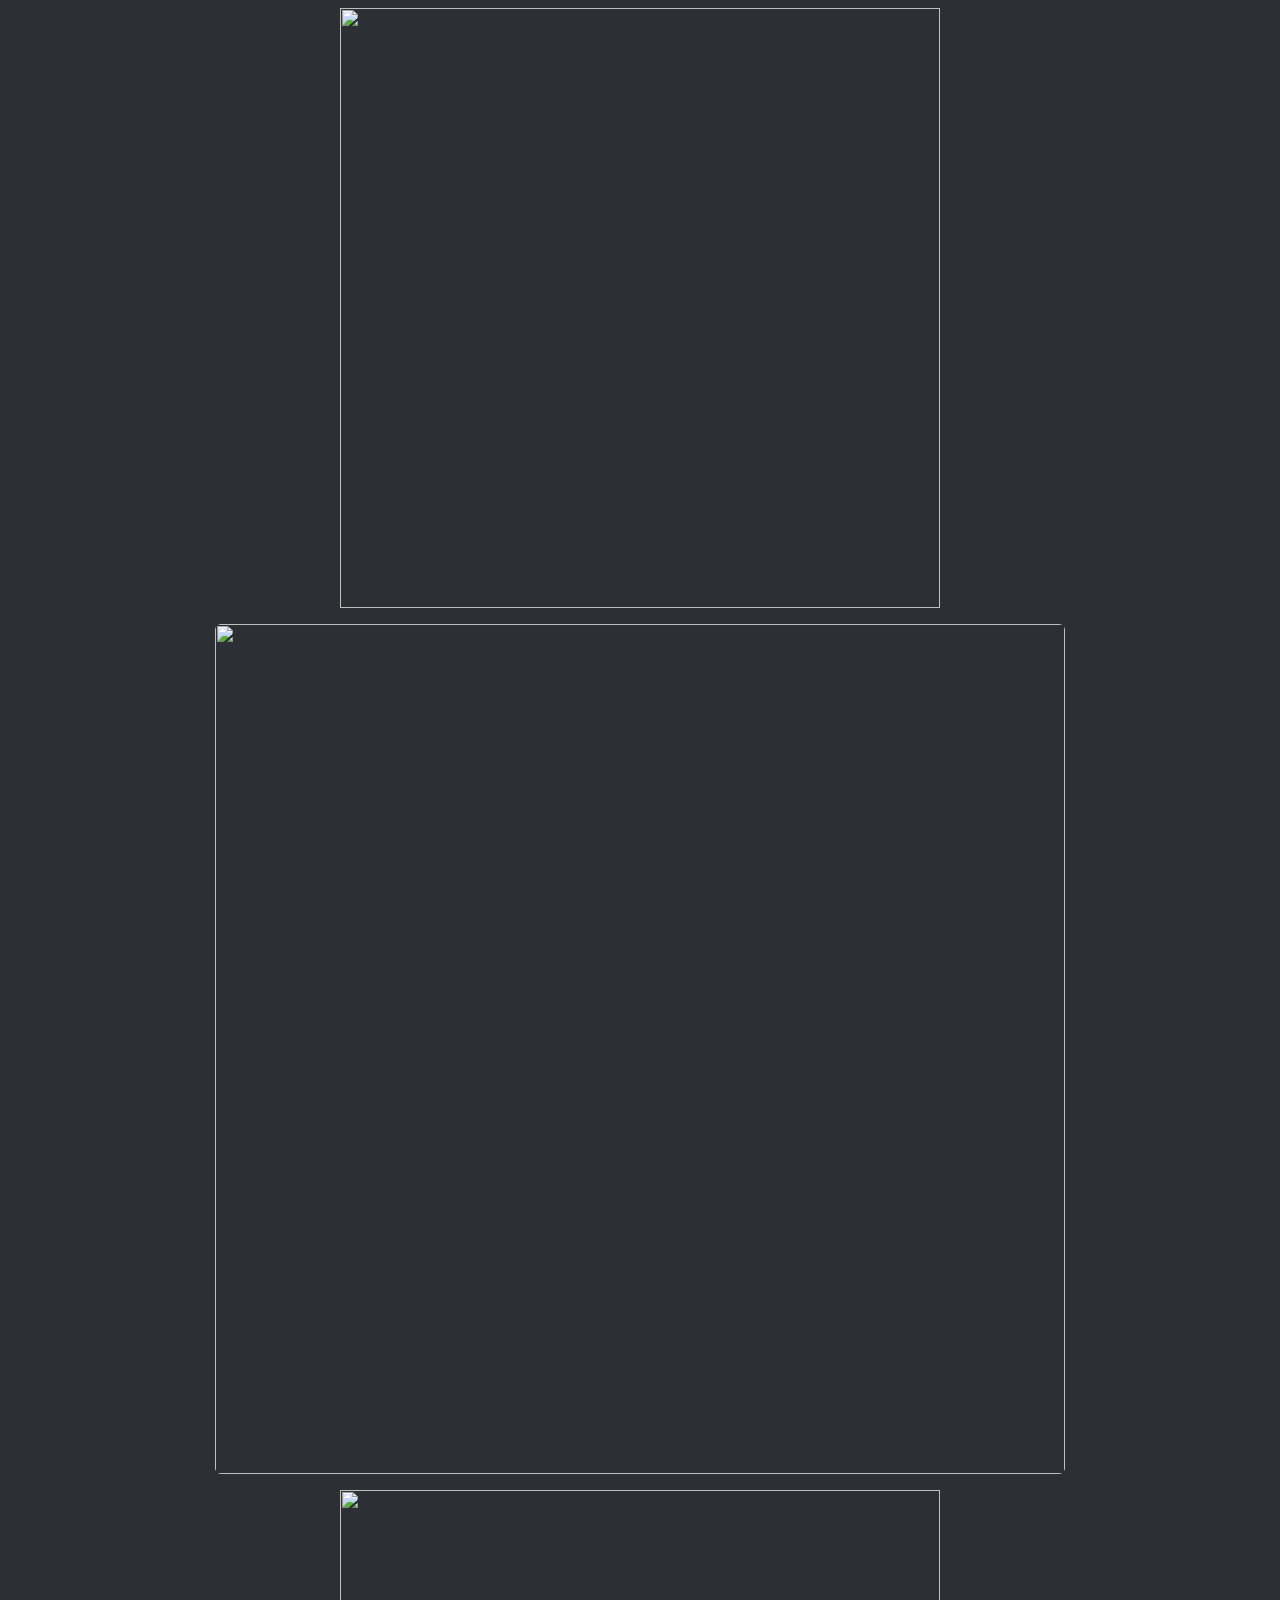
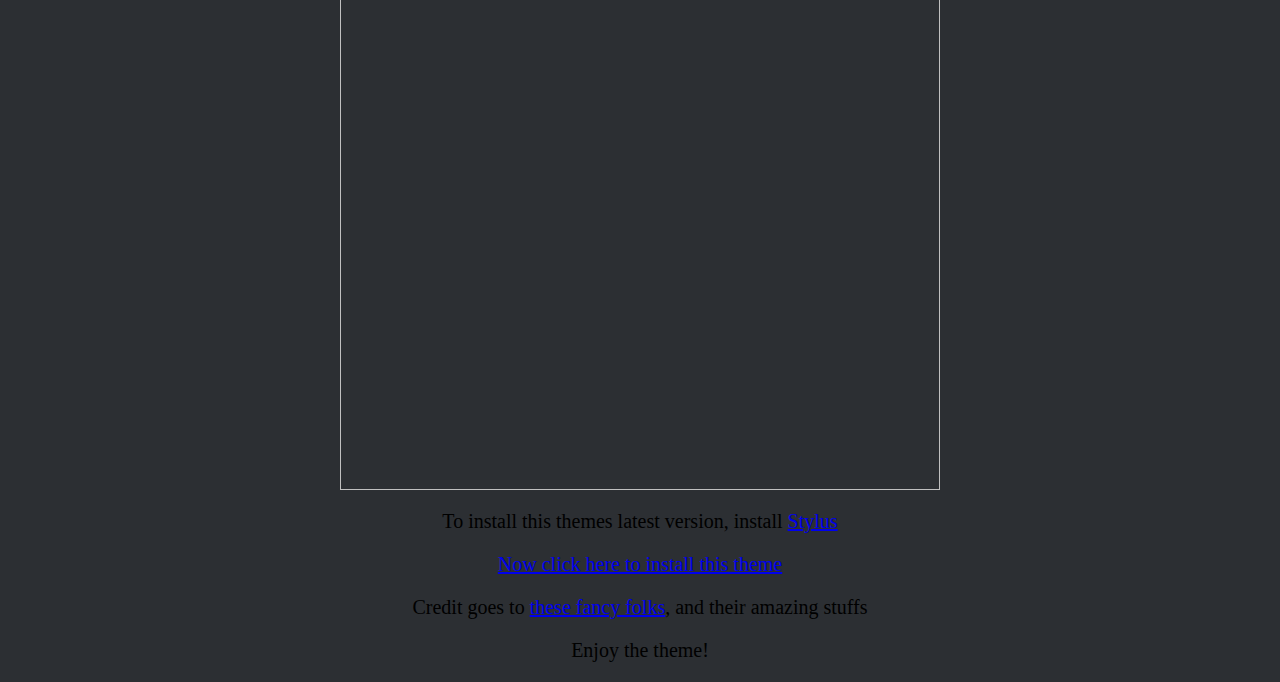
==== index.html @ 46d30c33 "Update index.html" ====
<html>
<head>
<title>Discord Gradient Theme</title>
<link rel="icon" type="image/ico" href="favicon.ico">
<link rel="stylesheet" href="https://kckarnige.github.io/DC-Gradient-Theme/main.css">
<style>
html {
    background: #2C2F33;
}
</style>
</head>
<body>
<p align="center"><a href="https://kckarnige.github.io/DC-Gradient-Theme"><img width="600" src="https://kckarnige.github.io/DC-Gradient-Theme/banner.png"></a></p>

<p align="center"><img class="preview" width="850" style="border-radius: 6px;" src="https://kckarnige.github.io/DC-Gradient-Theme/previewimg.png"></p>

<p align="center"><img width="600" src="https://kckarnige.github.io/DC-Gradient-Theme/install-head.png"></p>
<p align="center" style="font-size: 20px;">To install this themes latest version, install <a class="link" href="https://chrome.google.com/webstore/detail/stylus/clngdbkpkpeebahjckkjfobafhncgmne/related">Stylus</a></p>
<p align="center" style="font-size: 20px"><a class="link" href="https://kckarnige.github.io/DC-Gradient-Theme/index.user.css" target="_blank" rel="noopener noreferrer">Now click here to install this theme</a></p>
<p align="center" style="font-size: 20px;">Credit goes to <a class="link" href="https://github.com/kckarnige/DC-Gradient-Theme/blob/main/CREDITS.md">these fancy folks</a>, and their amazing stuffs</p>

<p align="center" style="font-size: 20px;">Enjoy the theme!</p>

</body>
</html>
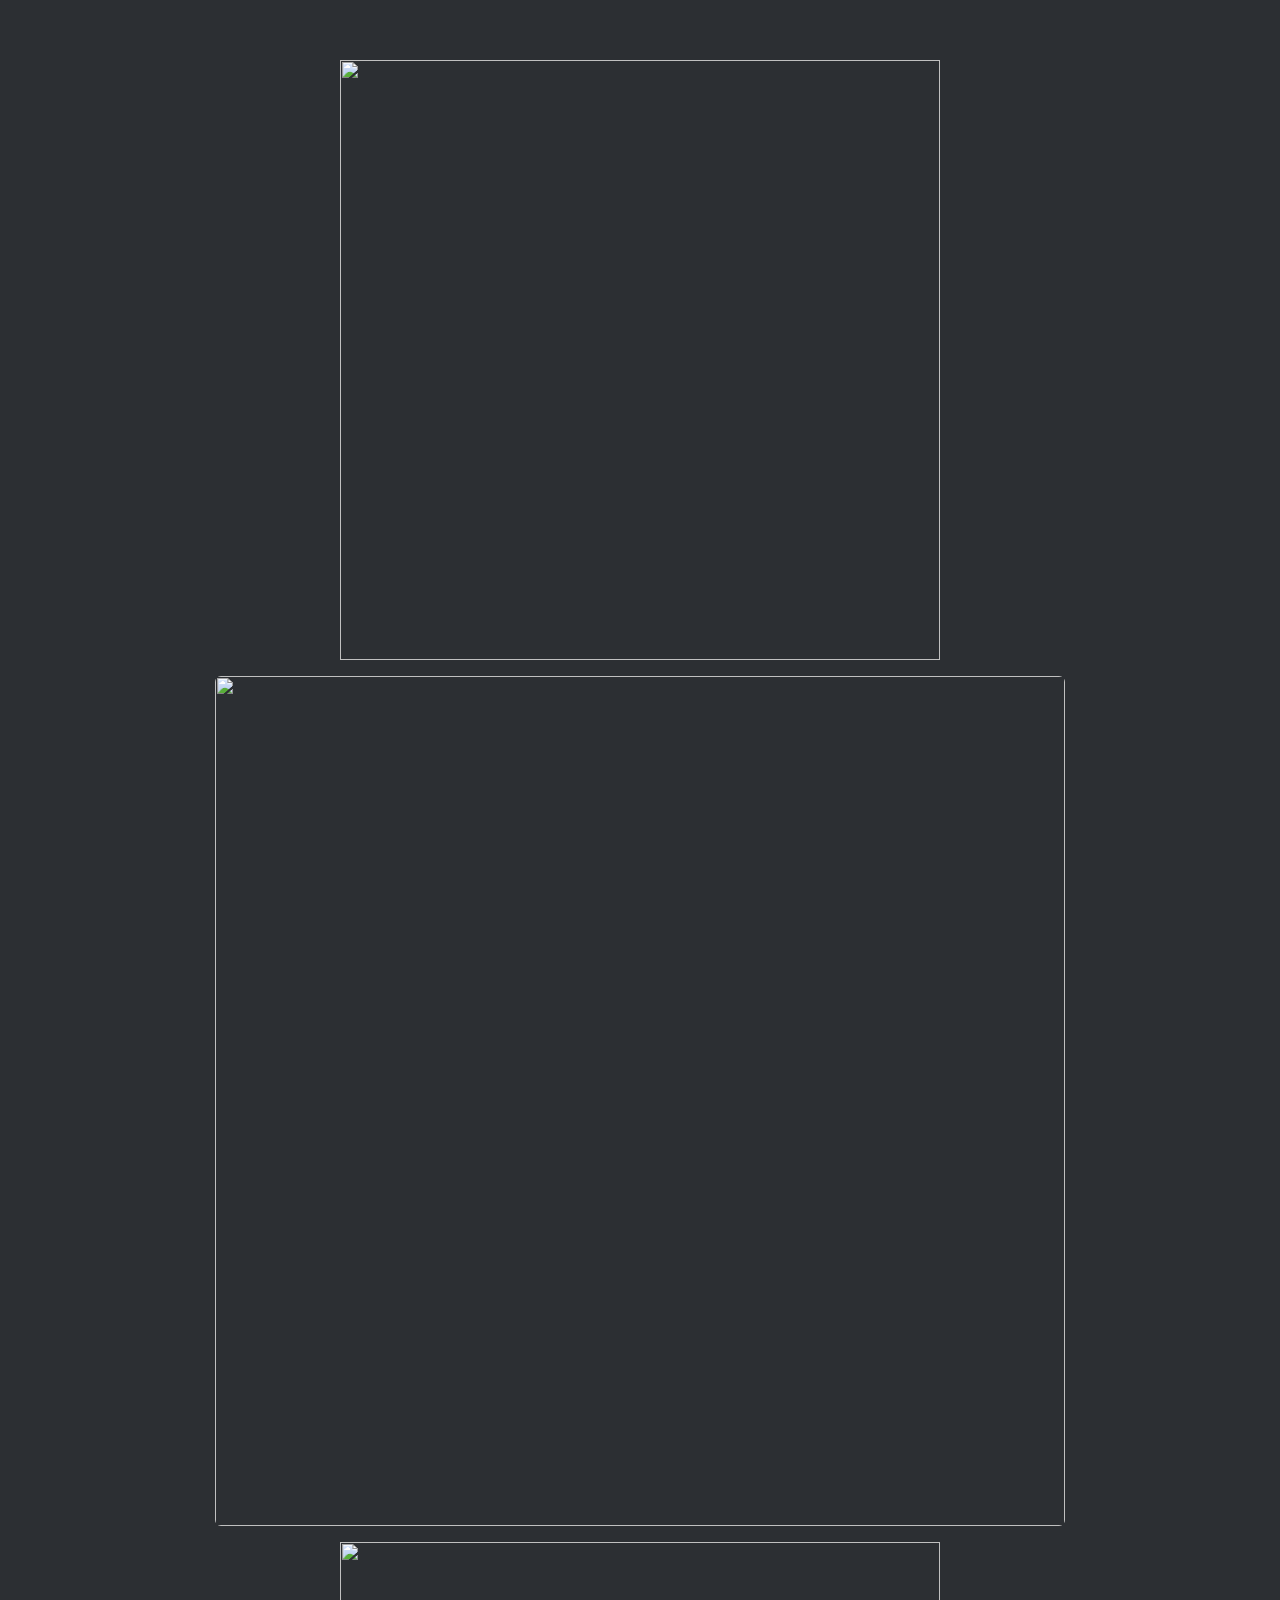
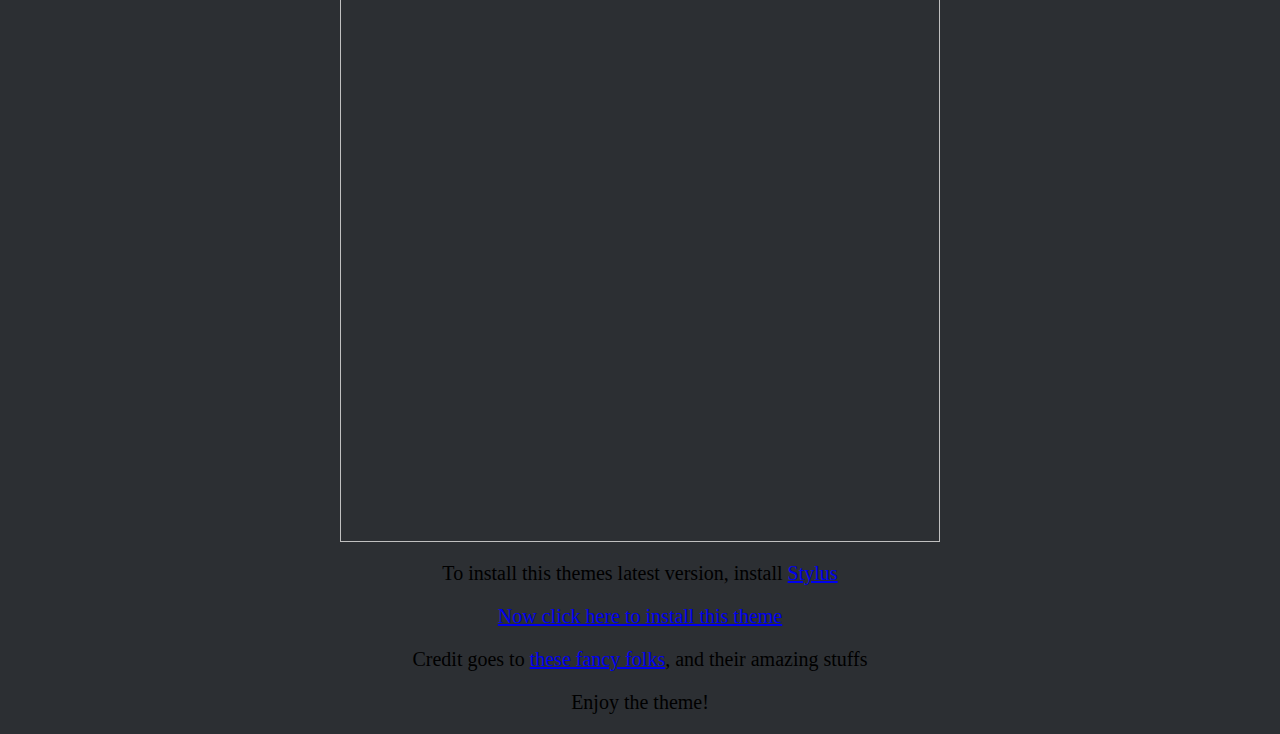
==== commit 25aa4720: "Update index.html" ====
--- a/index.html
+++ b/index.html
@@ -10,6 +10,7 @@
 </style>
 </head>
 <body>
+<br><br>
 <p align="center"><a href="https://kckarnige.github.io/DC-Gradient-Theme"><img width="600" src="https://kckarnige.github.io/DC-Gradient-Theme/banner.png"></a></p>
 
 <p align="center"><img class="preview" width="850" style="border-radius: 6px;" src="https://kckarnige.github.io/DC-Gradient-Theme/previewimg.png"></p>
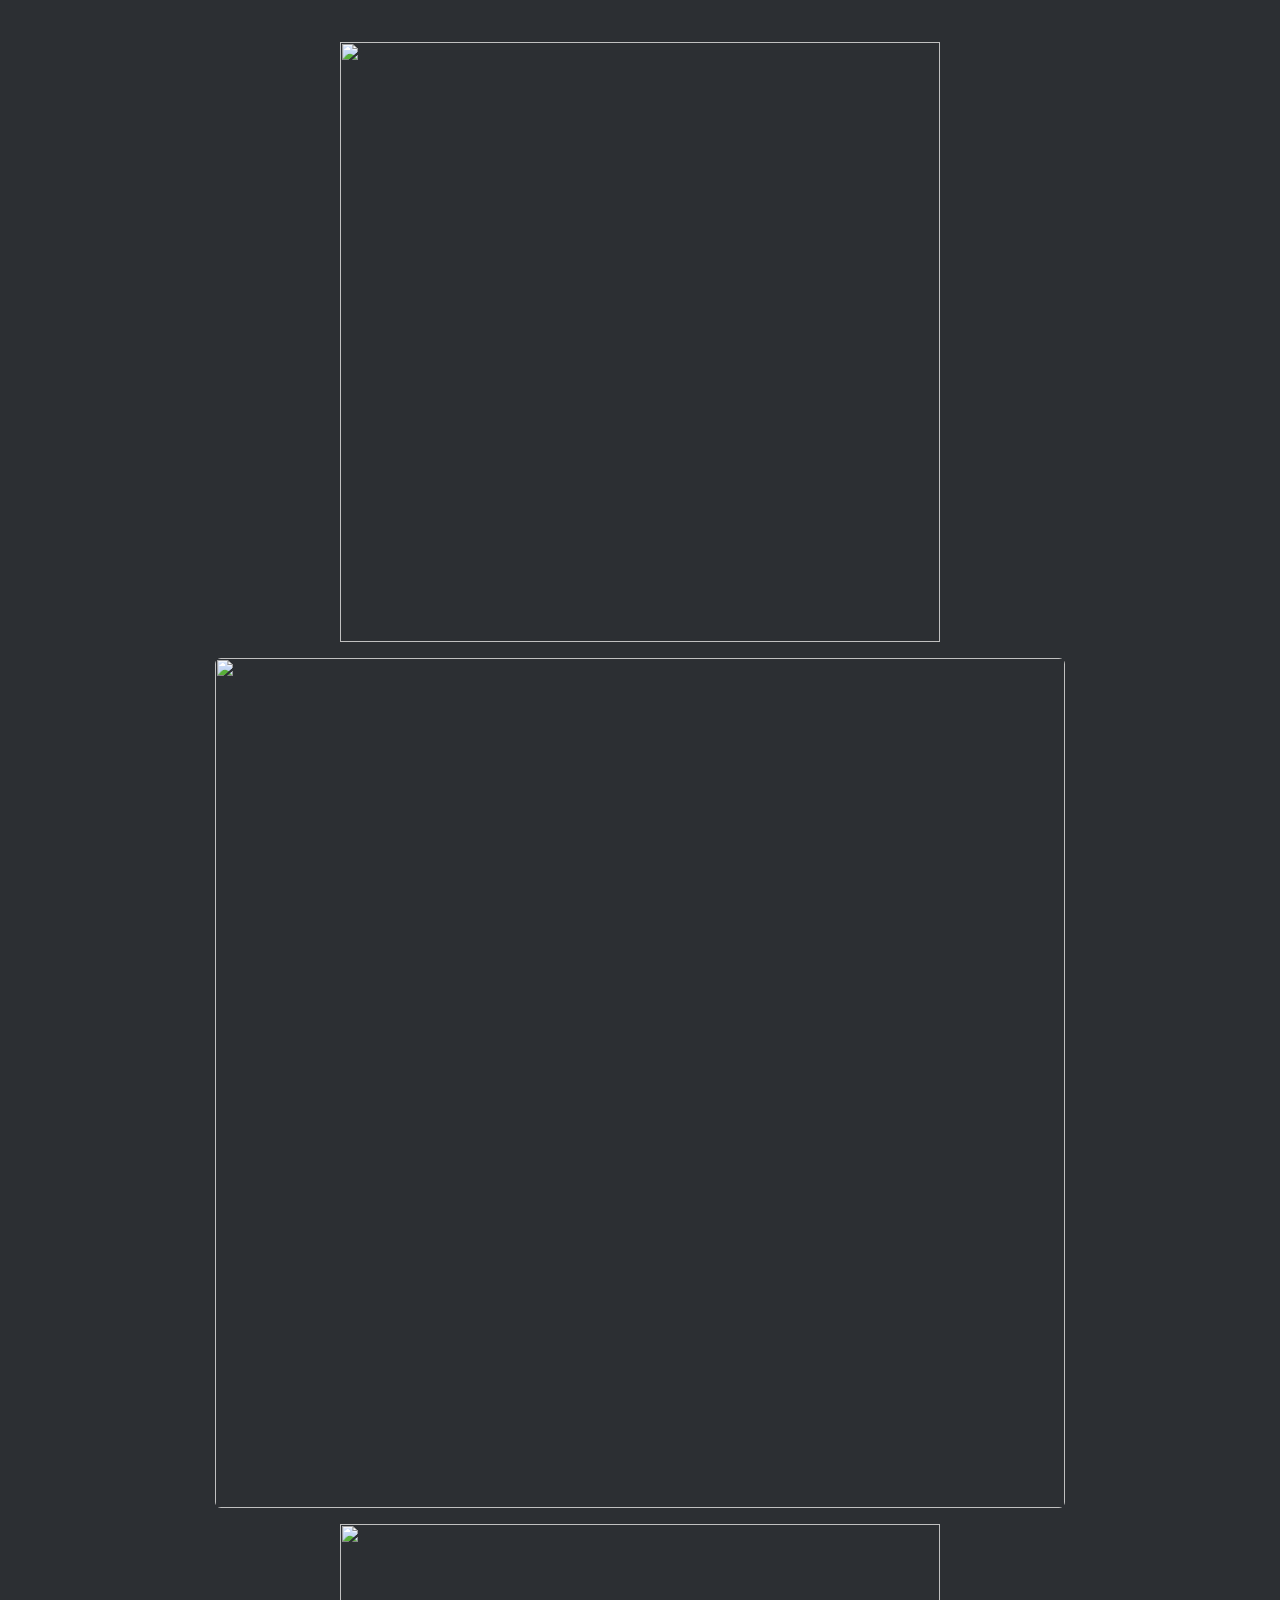
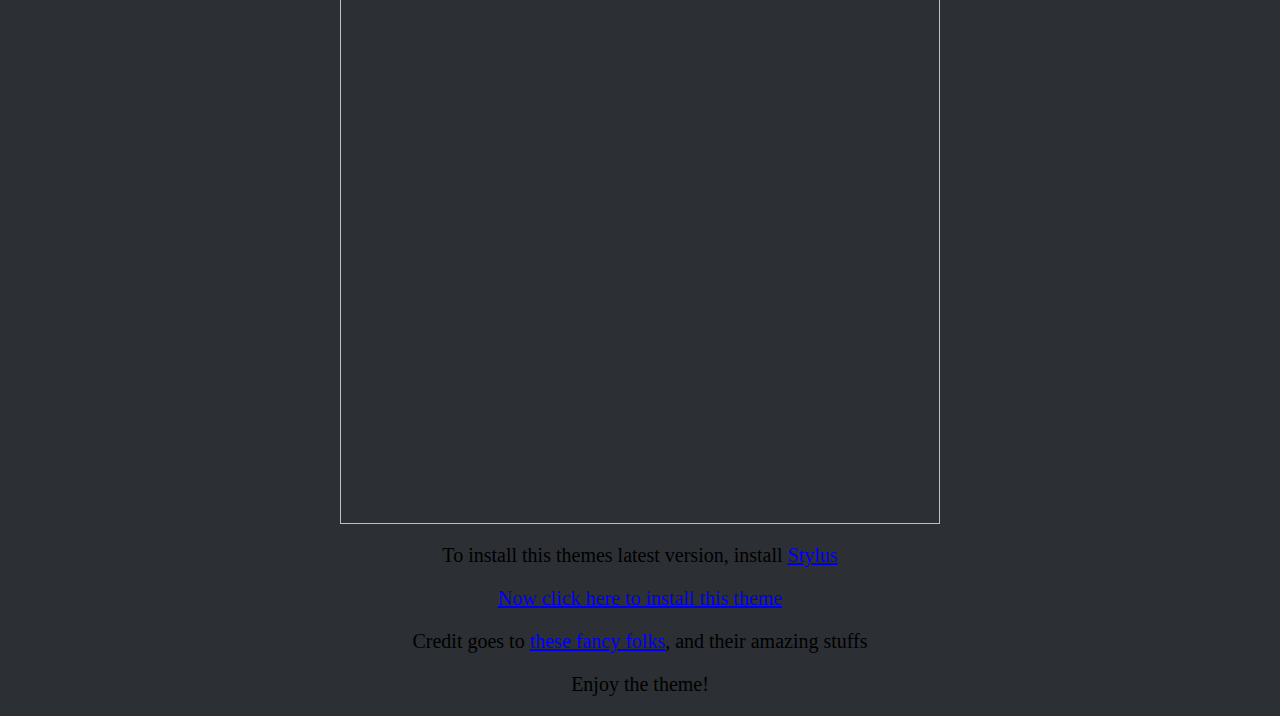
==== commit fe421c90: "Update index.html" ====
--- a/index.html
+++ b/index.html
@@ -10,10 +10,10 @@
 </style>
 </head>
 <body>
-<br><br>
+<br>
 <p align="center"><a href="https://kckarnige.github.io/DC-Gradient-Theme"><img width="600" src="https://kckarnige.github.io/DC-Gradient-Theme/banner.png"></a></p>
 
-<p align="center"><img class="preview" width="850" style="border-radius: 6px;" src="https://kckarnige.github.io/DC-Gradient-Theme/previewimg.png"></p>
+<p align="center"><a href"https://kckarnige.github.io/DC-Gradient-Theme/previewimg.png" title="Click to view image"><img width="850" style="border-radius: 6px;" src="https://kckarnige.github.io/DC-Gradient-Theme/previewimg.png"></a></p>
 
 <p align="center"><img width="600" src="https://kckarnige.github.io/DC-Gradient-Theme/install-head.png"></p>
 <p align="center" style="font-size: 20px;">To install this themes latest version, install <a class="link" href="https://chrome.google.com/webstore/detail/stylus/clngdbkpkpeebahjckkjfobafhncgmne/related">Stylus</a></p>
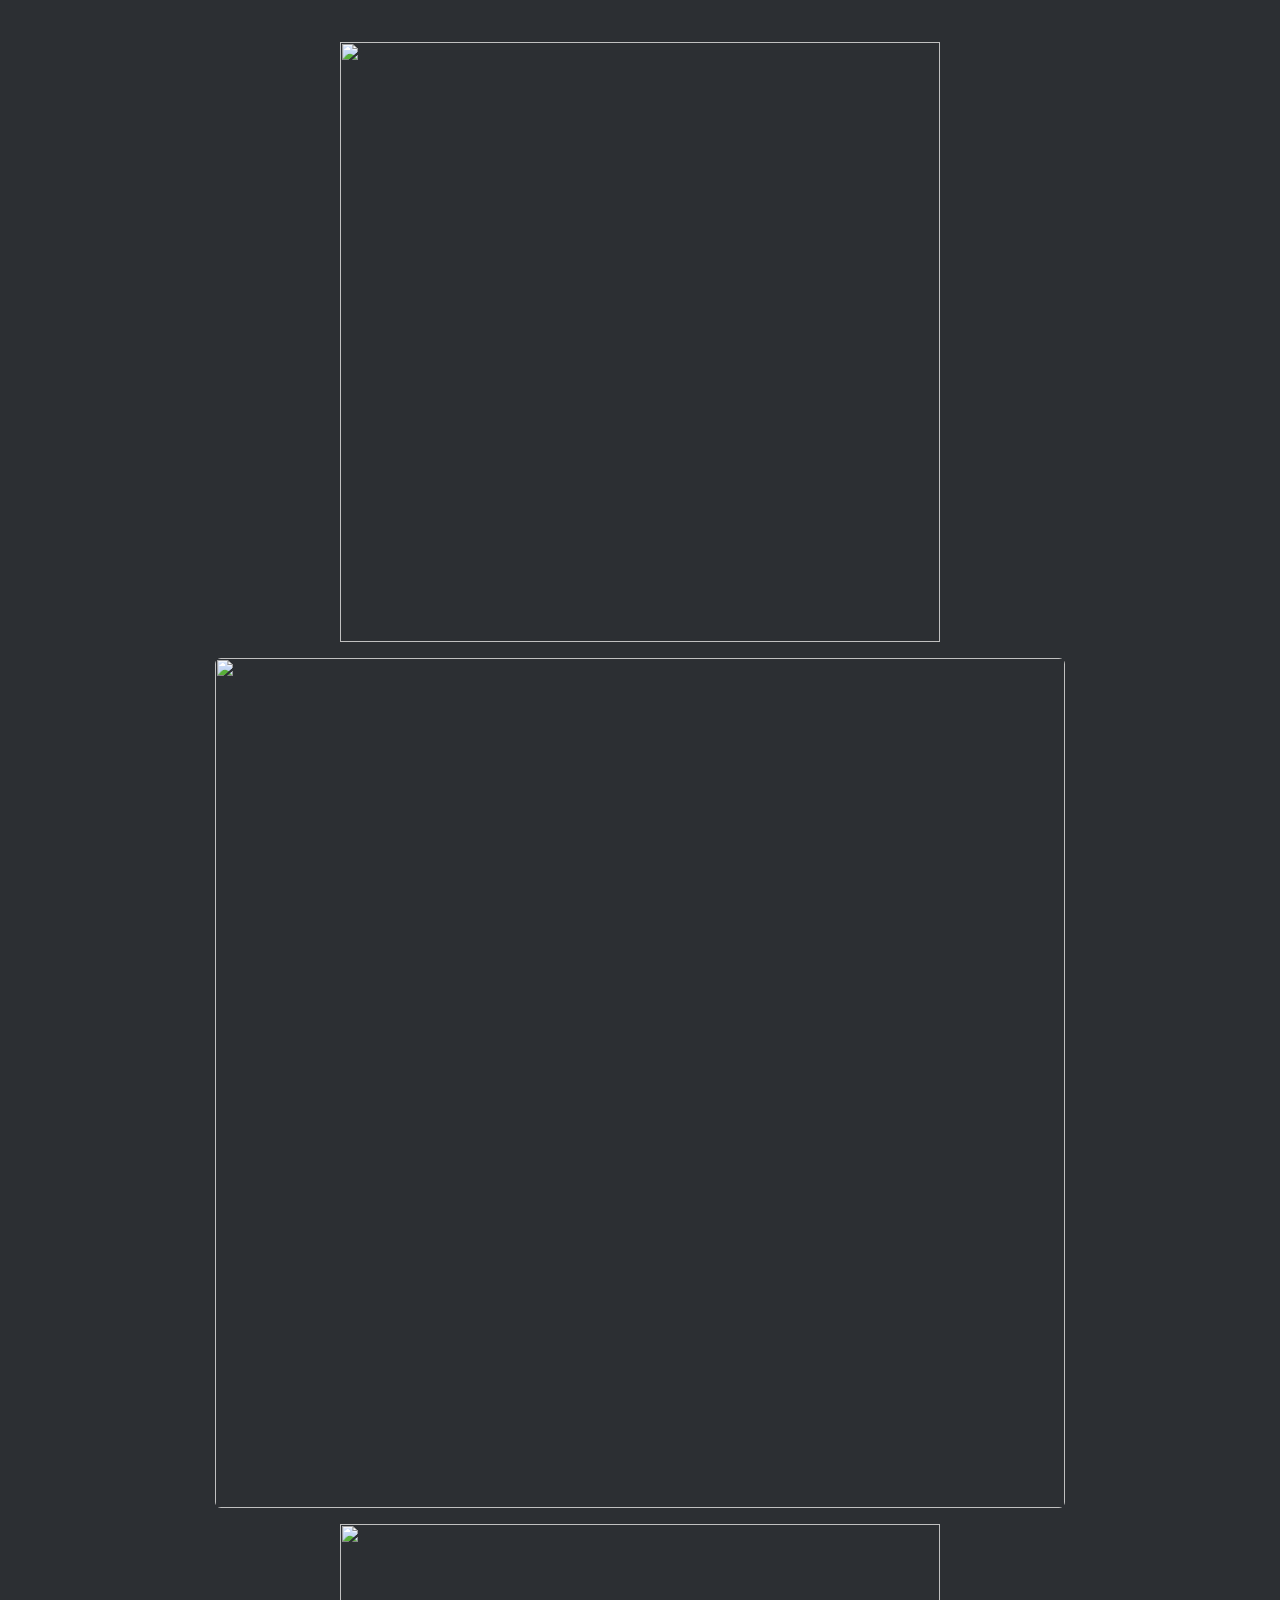
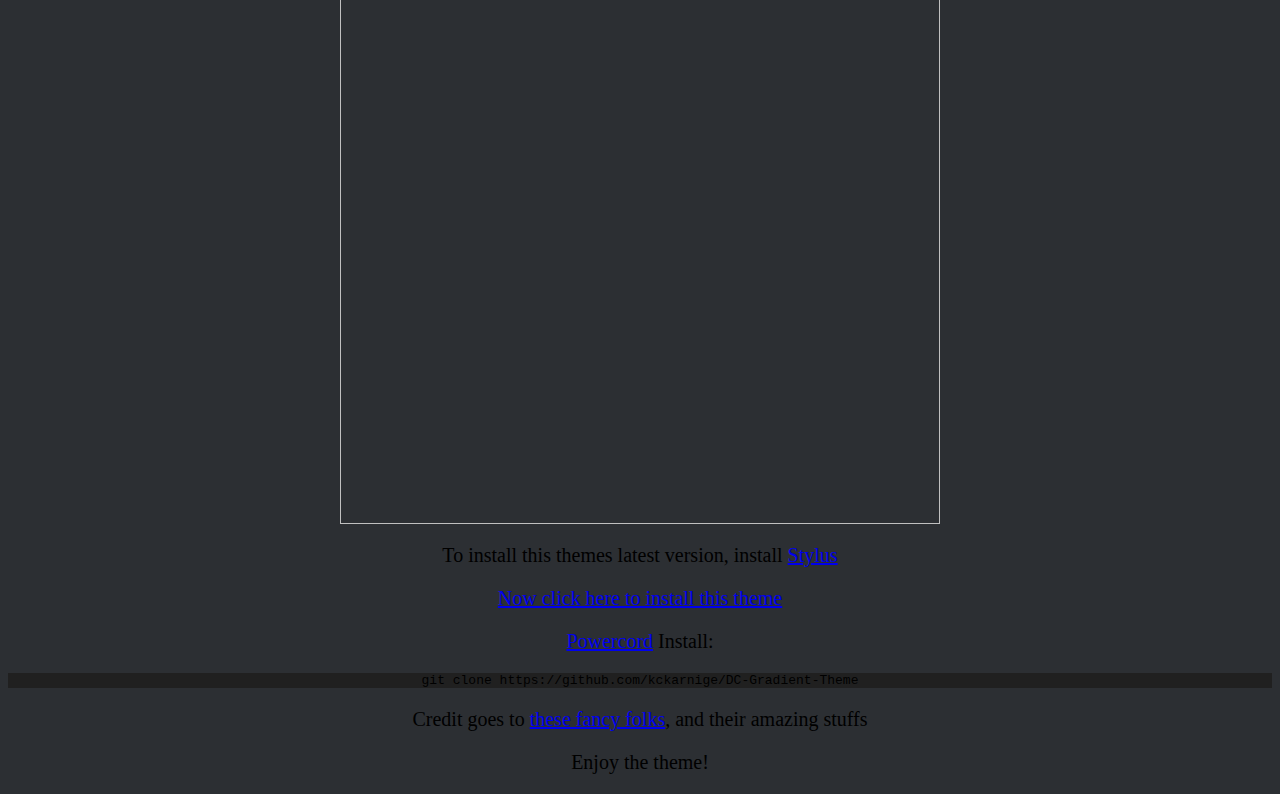
==== commit 3f065595: "Update index.html" ====
--- a/index.html
+++ b/index.html
@@ -8,16 +8,23 @@
     background: #2C2F33;
 }
 </style>
+<meta property="og:type" content="website">
+<meta property="og:title" content="Discord Gradient Theme">
+<meta property="og:description" content="A simple gradient theme">
+<meta name="twitter:site" content="@discord">
+<meta name="twitter:creator" content="@kckarnige">
+<meta name="theme-color" content="#185e66">
 </head>
 <body>
 <br>
 <p align="center"><a href="https://kckarnige.github.io/DC-Gradient-Theme"><img width="600" src="https://kckarnige.github.io/DC-Gradient-Theme/banner.png"></a></p>
 
-<p align="center"><a href"https://kckarnige.github.io/DC-Gradient-Theme/previewimg.png" title="Click to view image"><img width="850" style="border-radius: 6px;" src="https://kckarnige.github.io/DC-Gradient-Theme/previewimg.png"></a></p>
+<p align="center"><a href="https://kckarnige.github.io/DC-Gradient-Theme/previewimg.png" title="Click to view image"><img width="850" style="border-radius: 6px;" src="https://kckarnige.github.io/DC-Gradient-Theme/previewimg.png"></a></p>
 
 <p align="center"><img width="600" src="https://kckarnige.github.io/DC-Gradient-Theme/install-head.png"></p>
 <p align="center" style="font-size: 20px;">To install this themes latest version, install <a class="link" href="https://chrome.google.com/webstore/detail/stylus/clngdbkpkpeebahjckkjfobafhncgmne/related">Stylus</a></p>
 <p align="center" style="font-size: 20px"><a class="link" href="https://kckarnige.github.io/DC-Gradient-Theme/index.user.css" target="_blank" rel="noopener noreferrer">Now click here to install this theme</a></p>
+<p align="center" style="font-size: 20px"><a class="link" href=https://github.com/powercord-org/powercord>Powercord</a> Install: <div style="background: #202020;"><pre style="user-select: all;" align="center">git clone https://github.com/kckarnige/DC-Gradient-Theme</pre></div></p>
 <p align="center" style="font-size: 20px;">Credit goes to <a class="link" href="https://github.com/kckarnige/DC-Gradient-Theme/blob/main/CREDITS.md">these fancy folks</a>, and their amazing stuffs</p>
 
 <p align="center" style="font-size: 20px;">Enjoy the theme!</p>
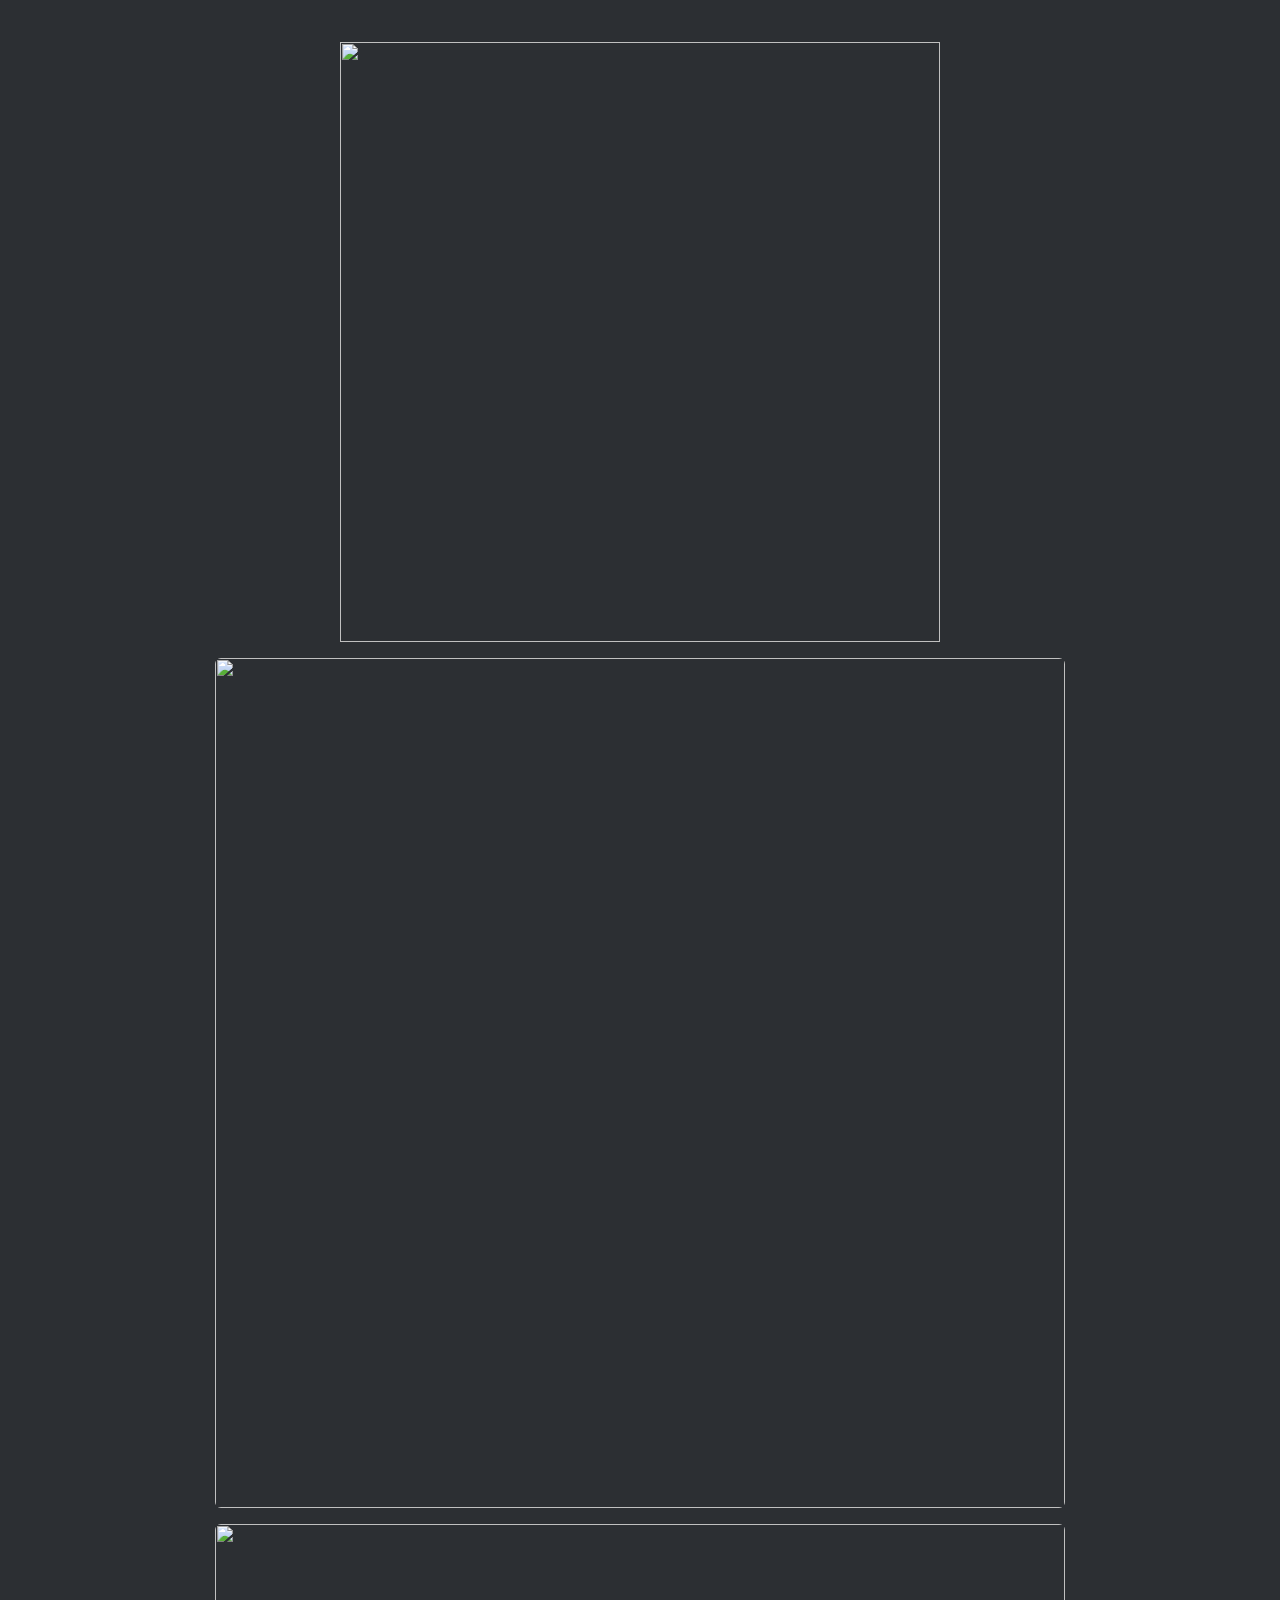
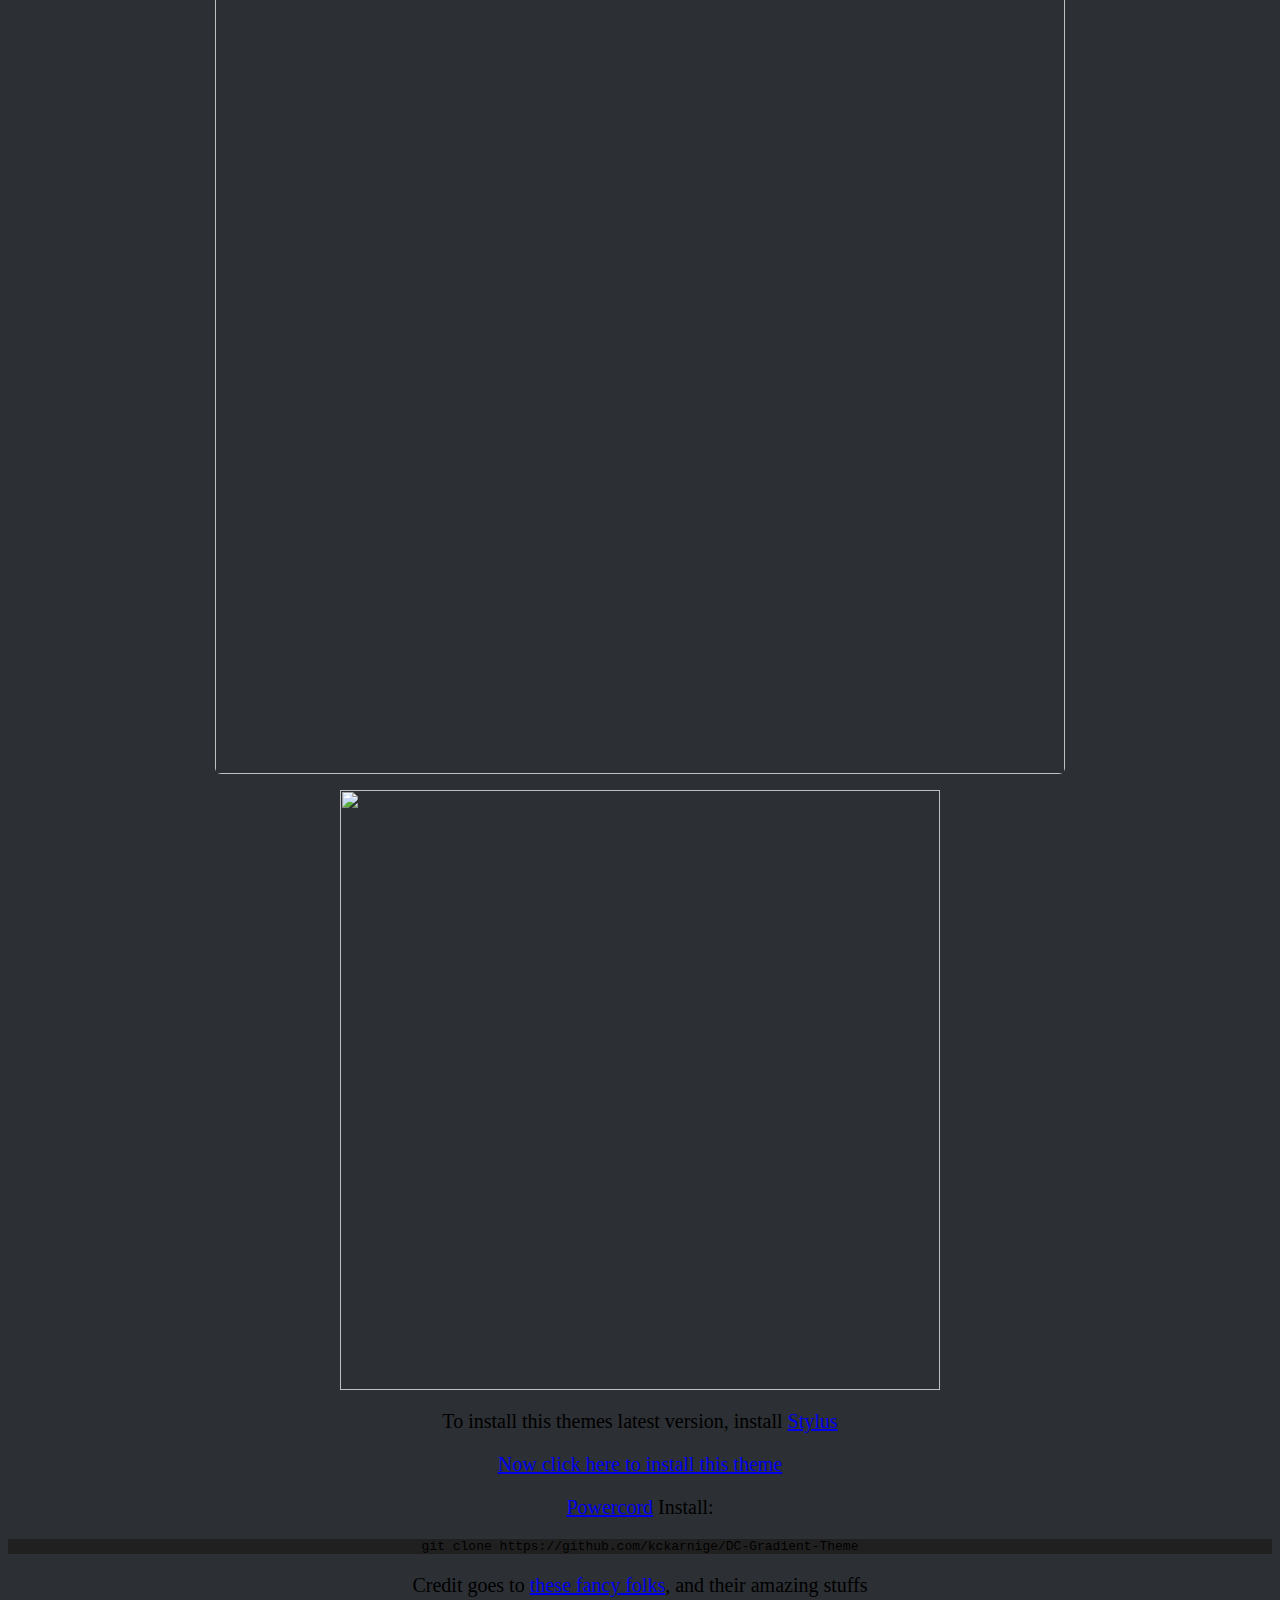
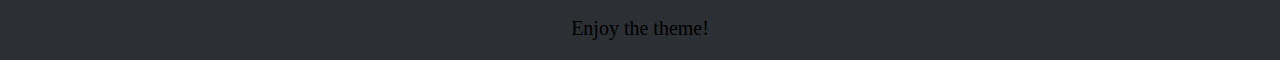
==== commit d15679a0: "Update index.html" ====
--- a/index.html
+++ b/index.html
@@ -10,7 +10,9 @@
 </style>
 <meta property="og:type" content="website">
 <meta property="og:title" content="Discord Gradient Theme">
-<meta property="og:description" content="A simple gradient theme">
+<meta property="og:description" content='A "simple" gradient theme'>
+<meta property="og:image" content="https://kckarnige.github.io/DC-Gradient-Theme/banner.png">
+<meta name="twitter:card" content="summary_large_image">
 <meta name="twitter:site" content="@discord">
 <meta name="twitter:creator" content="@kckarnige">
 <meta name="theme-color" content="#185e66">
@@ -20,7 +22,8 @@
 <p align="center"><a href="https://kckarnige.github.io/DC-Gradient-Theme"><img width="600" src="https://kckarnige.github.io/DC-Gradient-Theme/banner.png"></a></p>
 
 <p align="center"><a href="https://kckarnige.github.io/DC-Gradient-Theme/previewimg.png" title="Click to view image"><img width="850" style="border-radius: 6px;" src="https://kckarnige.github.io/DC-Gradient-Theme/previewimg.png"></a></p>
-
+<p align="center"><a href="https://kckarnige.github.io/DC-Gradient-Theme/previewloading.png" title="Click to view image"><img width="850" style="border-radius: 6px;" src="https://kckarnige.github.io/DC-Gradient-Theme/previewloading.png"></a></p>
+    
 <p align="center"><img width="600" src="https://kckarnige.github.io/DC-Gradient-Theme/install-head.png"></p>
 <p align="center" style="font-size: 20px;">To install this themes latest version, install <a class="link" href="https://chrome.google.com/webstore/detail/stylus/clngdbkpkpeebahjckkjfobafhncgmne/related">Stylus</a></p>
 <p align="center" style="font-size: 20px"><a class="link" href="https://kckarnige.github.io/DC-Gradient-Theme/index.user.css" target="_blank" rel="noopener noreferrer">Now click here to install this theme</a></p>
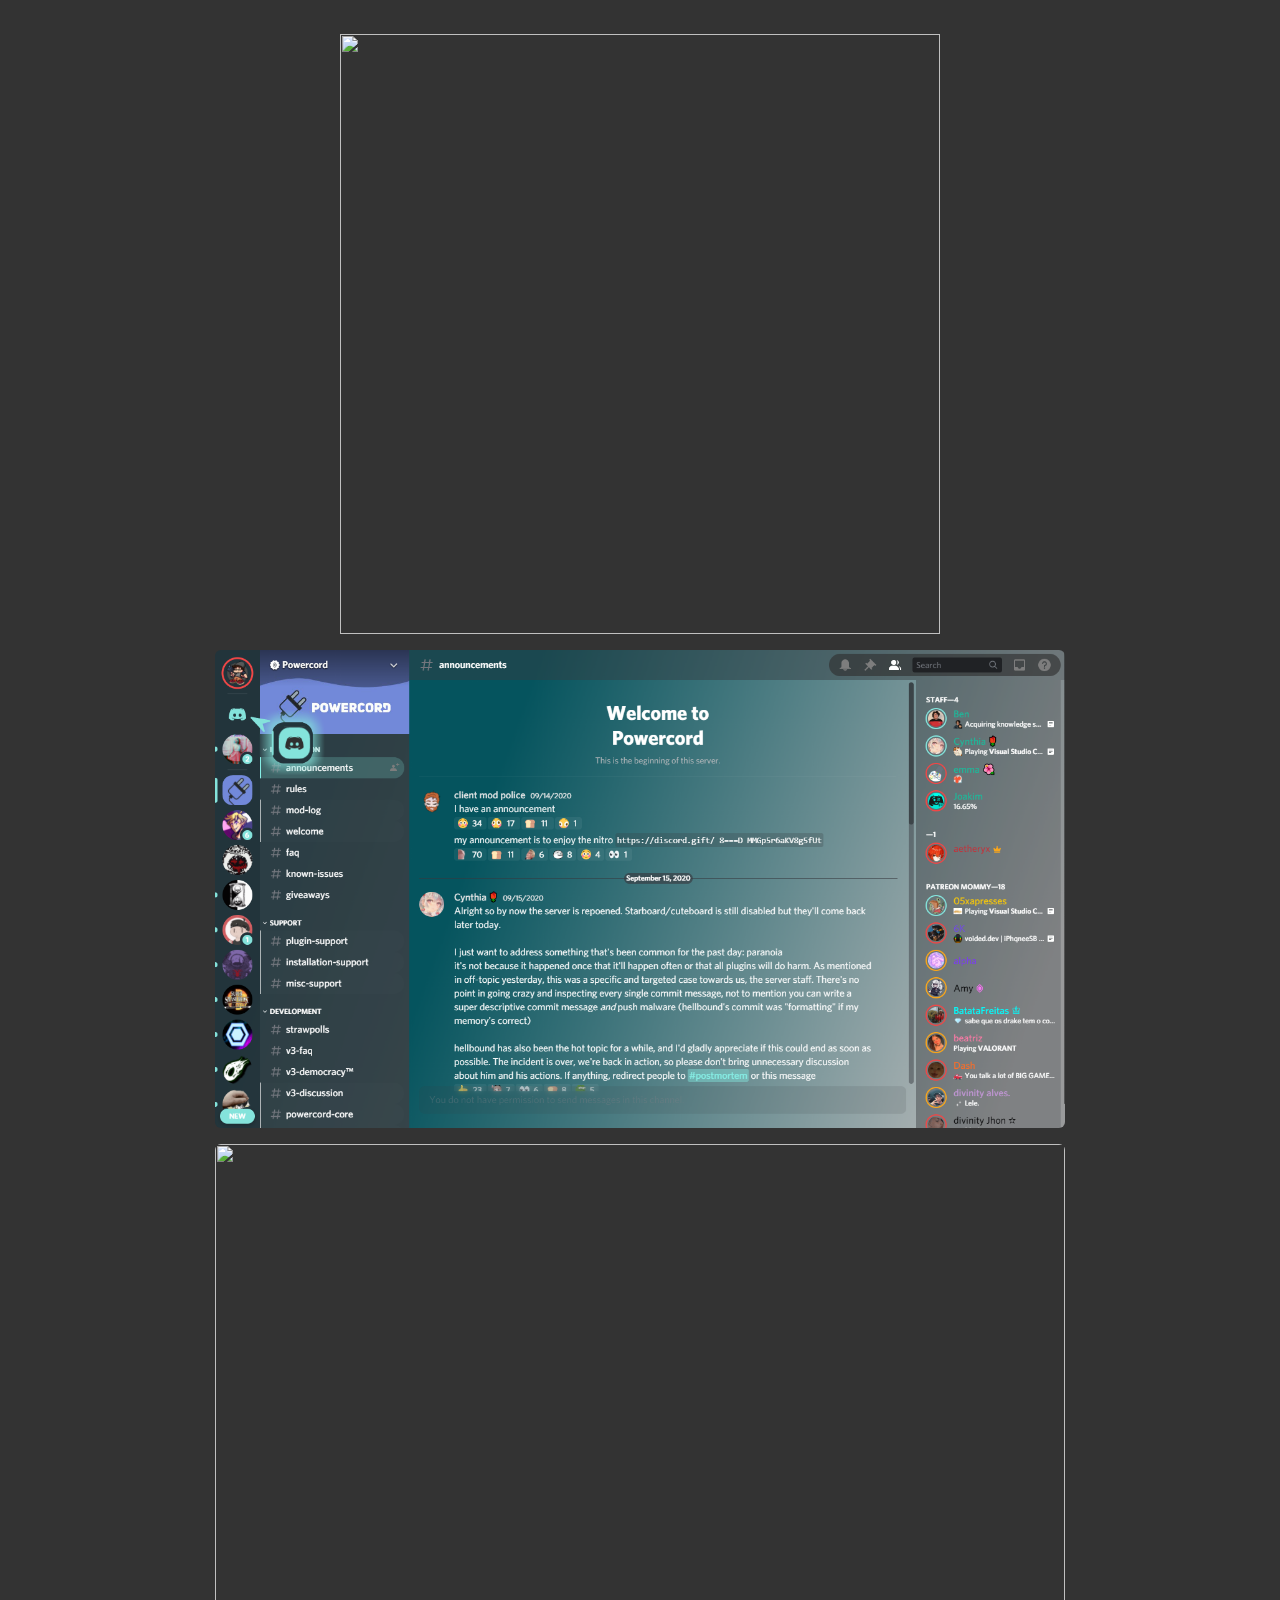
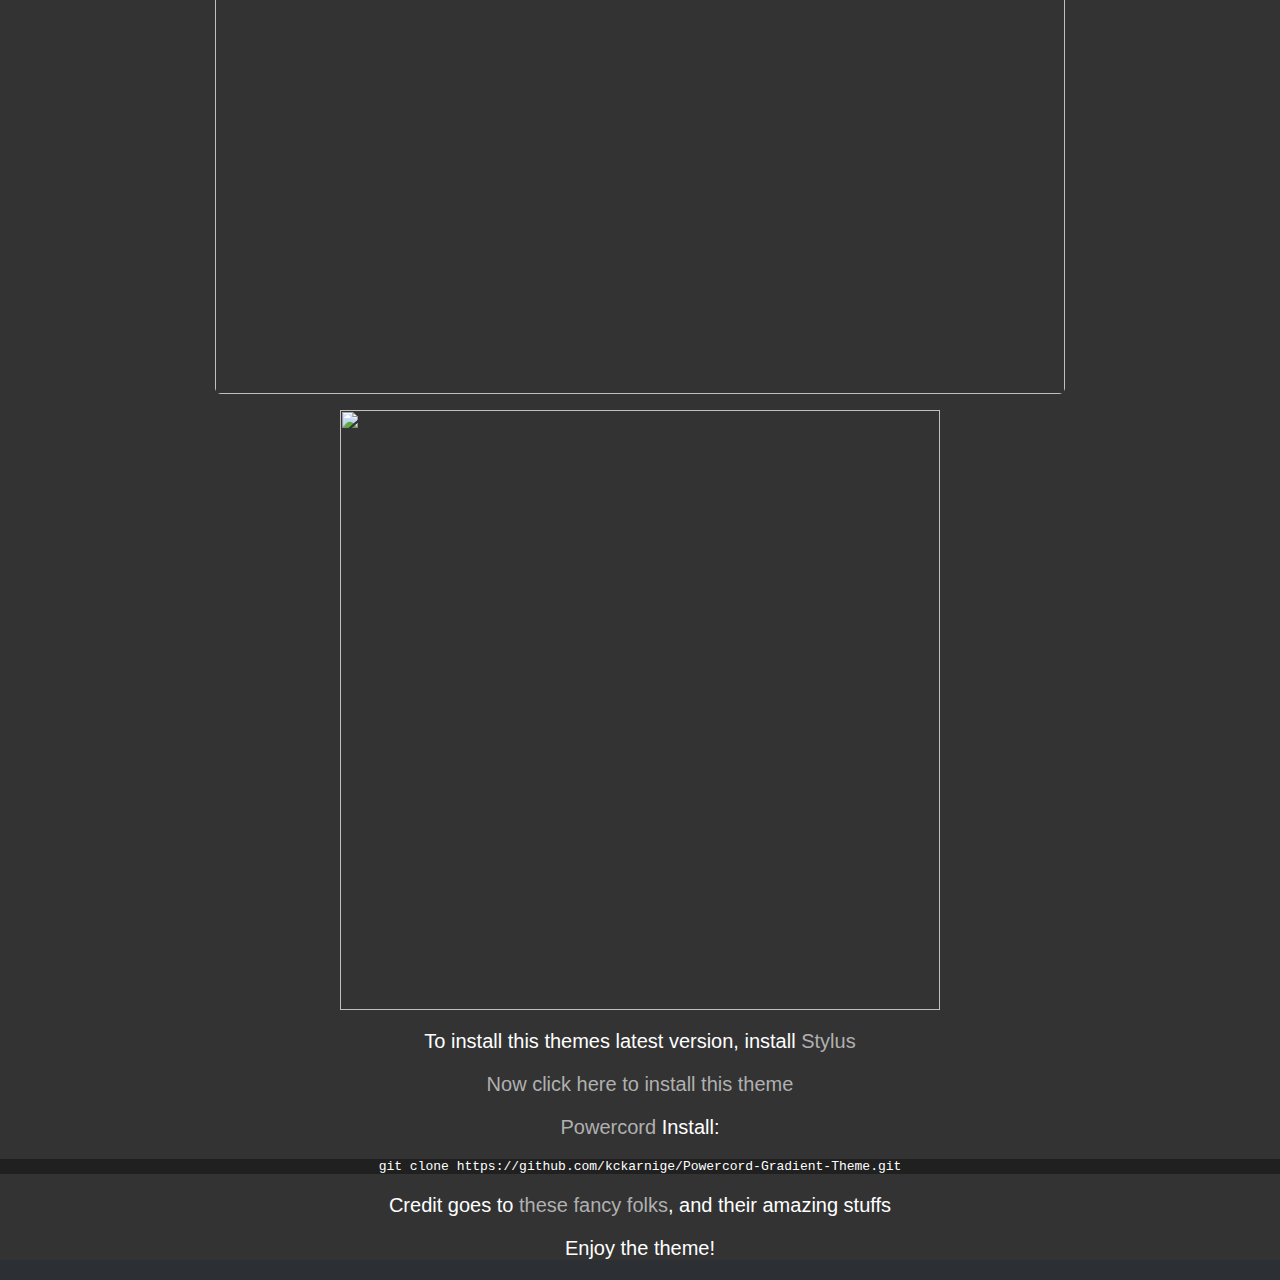
==== commit 42ac4ccf: "Update index.html" ====
--- a/index.html
+++ b/index.html
@@ -1,8 +1,8 @@
 <html>
 <head>
-<title>Discord Gradient Theme</title>
+<title>Discord Gradient Theme | v2.2.2</title>
 <link rel="icon" type="image/ico" href="favicon.ico">
-<link rel="stylesheet" href="https://kckarnige.github.io/DC-Gradient-Theme/main.css">
+<link rel="stylesheet" href="https://kckarnige.github.io/Discord-Gradient-Theme/main.css">
 <style>
 html {
     background: #2C2F33;
@@ -11,7 +11,7 @@
 <meta property="og:type" content="website">
 <meta property="og:title" content="Discord Gradient Theme">
 <meta property="og:description" content='A "simple" gradient theme'>
-<meta property="og:image" content="https://kckarnige.github.io/DC-Gradient-Theme/banner.png">
+<meta property="og:image" content="https://kckarnige.github.io/Discord-Gradient-Theme/previewimg.png">
 <meta name="twitter:card" content="summary_large_image">
 <meta name="twitter:site" content="@discord">
 <meta name="twitter:creator" content="@kckarnige">
@@ -19,16 +19,16 @@
 </head>
 <body>
 <br>
-<p align="center"><a href="https://kckarnige.github.io/DC-Gradient-Theme"><img width="600" src="https://kckarnige.github.io/DC-Gradient-Theme/banner.png"></a></p>
+<p align="center"><a href="https://kckarnige.github.io/Discord-Gradient-Theme"><img width="600" src="https://kckarnige.github.io/Discord-Gradient-Theme/banner.png"></a></p>
 
-<p align="center"><a href="https://kckarnige.github.io/DC-Gradient-Theme/previewimg.png" title="Click to view image"><img width="850" style="border-radius: 6px;" src="https://kckarnige.github.io/DC-Gradient-Theme/previewimg.png"></a></p>
-<p align="center"><a href="https://kckarnige.github.io/DC-Gradient-Theme/previewloading.png" title="Click to view image"><img width="850" style="border-radius: 6px;" src="https://kckarnige.github.io/DC-Gradient-Theme/previewloading.png"></a></p>
+<p align="center"><a href="https://kckarnige.github.io/Discord-Gradient-Theme/previewimg.png" title="Click to view image"><img width="850" style="border-radius: 6px;" src="https://kckarnige.github.io/Discord-Gradient-Theme/previewimg.png"></a></p>
+<p align="center"><a href="https://kckarnige.github.io/Discord-Gradient-Theme/previewloading.png" title="Click to view image"><img width="850" style="border-radius: 6px;" src="https://kckarnige.github.io/Discord-Gradient-Theme/previewloading.png"></a></p>
     
-<p align="center"><img width="600" src="https://kckarnige.github.io/DC-Gradient-Theme/install-head.png"></p>
+<p align="center"><img width="600" src="https://kckarnige.github.io/Discord-Gradient-Theme/install-head.png"></p>
 <p align="center" style="font-size: 20px;">To install this themes latest version, install <a class="link" href="https://chrome.google.com/webstore/detail/stylus/clngdbkpkpeebahjckkjfobafhncgmne/related">Stylus</a></p>
-<p align="center" style="font-size: 20px"><a class="link" href="https://kckarnige.github.io/DC-Gradient-Theme/index.user.css" target="_blank" rel="noopener noreferrer">Now click here to install this theme</a></p>
-<p align="center" style="font-size: 20px"><a class="link" href=https://github.com/powercord-org/powercord>Powercord</a> Install: <div style="background: #202020;"><pre style="user-select: all;" align="center">git clone https://github.com/kckarnige/DC-Gradient-Theme</pre></div></p>
-<p align="center" style="font-size: 20px;">Credit goes to <a class="link" href="https://github.com/kckarnige/DC-Gradient-Theme/blob/main/CREDITS.md">these fancy folks</a>, and their amazing stuffs</p>
+<p align="center" style="font-size: 20px"><a class="link" href="https://kckarnige.github.io/Discord-Gradient-Theme/index.user.css" target="_blank" rel="noopener noreferrer">Now click here to install this theme</a></p>
+<p align="center" style="font-size: 20px"><a class="link" href=https://github.com/powercord-org/powercord>Powercord</a> Install: <div style="background: #202020;"><pre style="user-select: all;" align="center">git clone https://github.com/kckarnige/Powercord-Gradient-Theme.git</pre></div></p>
+<p align="center" style="font-size: 20px;">Credit goes to <a class="link" href="https://github.com/kckarnige/Discord-Gradient-Theme/blob/main/CREDITS.md">these fancy folks</a>, and their amazing stuffs</p>
 
 <p align="center" style="font-size: 20px;">Enjoy the theme!</p>
 
